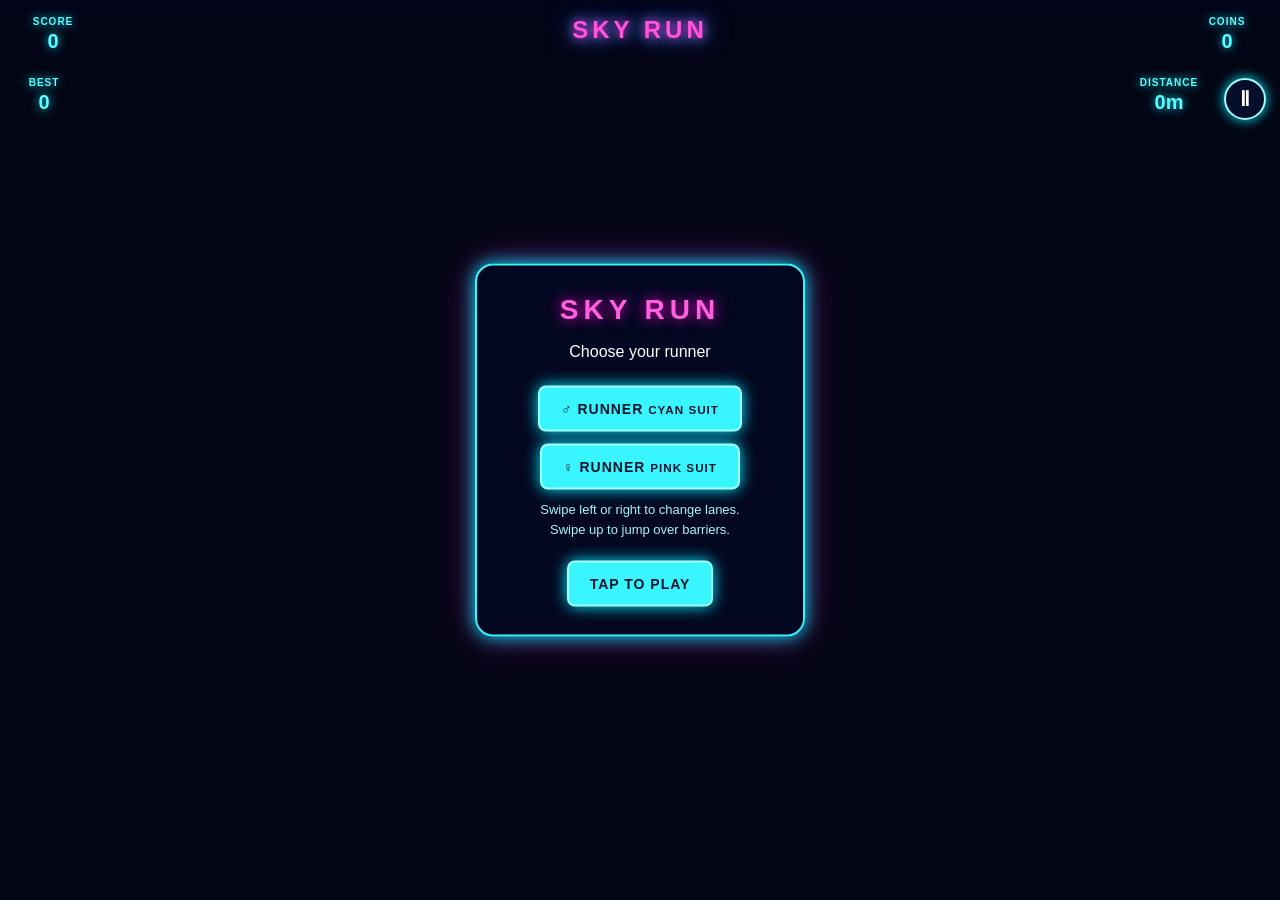
==== index.html @ 262f8e09 "Update index.html" ====
<!DOCTYPE html>
<html lang="en">
<head>
  <meta charset="UTF-8" />

  <meta
    name="viewport"
    content="width=device-width, initial-scale=1.0, maximum-scale=1.0, user-scalable=no"
  />

  <title>Sky Run - 3D Cyber Runner</title>

  <link rel="stylesheet" href="style.css" />

  <script src="https://cdn.babylonjs.com/babylon.js"></script>
</head>

<body>
  <div id="hud">
    <div class="stat">
      <span>SCORE</span>
      <strong id="score">0</strong>
    </div>

    <h1>SKY RUN</h1>

    <div class="stat">
      <span>COINS</span>
      <strong id="coins">0</strong>
    </div>

    <div class="stat distance-stat">
      <span>DISTANCE</span>
      <strong id="distance">0m</strong>
    </div>

    <div class="stat best-stat">
      <span>BEST</span>
      <strong id="best-score">0</strong>
    </div>
  </div>

  <button id="pause-button" class="pause-button" type="button">
    Ⅱ
  </button>

  <div id="powerups">
    <div id="shield-status" class="powerup-status hidden">
      🛡 SHIELD
    </div>

    <div id="magnet-status" class="powerup-status hidden">
      🧲 MAGNET
    </div>
  </div>

  <canvas id="gameCanvas"></canvas>

  <div id="start-screen" class="screen">
    <h2>SKY RUN</h2>

    <p>Choose your runner</p>

    <div class="character-buttons">
      <button
        id="male-button"
        class="character-button selected"
        type="button"
      >
        <span class="character-icon male-icon">♂</span>
        <strong>RUNNER</strong>
        <small>CYAN SUIT</small>
      </button>

      <button
        id="female-button"
        class="character-button"
        type="button"
      >
        <span class="character-icon female-icon">♀</span>
        <strong>RUNNER</strong>
        <small>PINK SUIT</small>
      </button>
    </div>

    <p class="instructions">
      Swipe left or right to change lanes.<br />
      Swipe up to jump over barriers.
    </p>

    <button id="start-button" type="button">
      TAP TO PLAY
    </button>
  </div>

  <div id="game-over-screen" class="screen hidden">
    <h2>GAME OVER</h2>

    <p>
      Final score:
      <span id="final-score">0</span>
    </p>

    <button id="restart-button" type="button">
      PLAY AGAIN
    </button>
  </div>

  <div id="pause-screen" class="screen hidden">
    <h2>PAUSED</h2>

    <p>Take a break. Your Sky Run is waiting.</p>

    <button id="resume-button" type="button">
      CONTINUE
    </button>
  </div>

  <script src="game.js"></script>
</body>
</html>
---- style.css ----
* {
  box-sizing: border-box;
  -webkit-tap-highlight-color: transparent;
}

html,
body {
  width: 100%;
  height: 100%;
  margin: 0;
  overflow: hidden;
  background: #030615;
  font-family: Arial, sans-serif;
  touch-action: none;
  user-select: none;
}

#gameCanvas {
  display: block;
  width: 100%;
  height: 100%;
  outline: none;
  touch-action: none;
}

#hud {
  position: fixed;
  top: 0;
  left: 0;
  z-index: 10;
  display: flex;
  width: 100%;
  align-items: flex-start;
  justify-content: space-between;
  padding: 16px;
  pointer-events: none;
  background: linear-gradient(
    rgba(2, 5, 24, 0.78),
    rgba(2, 5, 24, 0)
  );
}

#hud h1 {
  margin: 0;
  color: #ff57d9;
  font-size: 24px;
  letter-spacing: 4px;
  text-align: center;
  text-shadow:
    0 0 8px #ff00c8,
    0 0 16px #00eaff,
    0 0 28px #7d3cff;
}

.stat {
  min-width: 74px;
  color: #5cfcff;
  text-align: center;
  text-shadow: 0 0 10px #00eaff;
}

.stat span {
  display: block;
  font-size: 10px;
  font-weight: bold;
  letter-spacing: 1px;
}

.stat strong {
  display: block;
  margin-top: 3px;
  font-size: 20px;
}

.screen {
  position: fixed;
  top: 50%;
  left: 50%;
  z-index: 20;
  width: min(330px, 86vw);
  padding: 28px 22px;
  transform: translate(-50%, -50%);
  border: 2px solid #36f8ff;
  border-radius: 18px;
  color: white;
  background: rgba(5, 8, 35, 0.90);
  box-shadow:
    0 0 18px #00eaff,
    0 0 45px rgba(255, 0, 208, 0.35);
  text-align: center;
}

.screen h2 {
  margin: 0 0 14px;
  color: #ff61de;
  font-size: 28px;
  letter-spacing: 5px;
  text-shadow: 0 0 14px #ff00d4;
}

.screen p {
  margin: 10px 0;
  line-height: 1.5;
}

.instructions {
  color: #a6f6ff;
  font-size: 13px;
}

button {
  margin-top: 12px;
  padding: 13px 21px;
  border: 2px solid #a4ffff;
  border-radius: 8px;
  color: #07152c;
  background: #38f5ff;
  box-shadow: 0 0 15px #00eaff;
  font-size: 14px;
  font-weight: bold;
  letter-spacing: 1px;
  cursor: pointer;
}

.hidden {
  display: none;
}
.pause-button {
  position: fixed;
  top: 78px;
  right: 14px;
  z-index: 30;
  width: 42px;
  height: 42px;
  margin: 0;
  padding: 0;
  border: 2px solid #a4ffff;
  border-radius: 50%;
  color: white;
  background: rgba(7, 18, 48, 0.85);
  box-shadow: 0 0 12px #00eaff;
  font-size: 20px;
  line-height: 1;
}

#powerups {
  position: fixed;
  top: 130px;
  left: 12px;
  z-index: 25;
  pointer-events: none;
}

.powerup-status {
  width: fit-content;
  margin-bottom: 8px;
  padding: 7px 10px;
  border: 1px solid #7affff;
  border-radius: 7px;
  color: #dfffff;
  background: rgba(3, 20, 45, 0.84);
  box-shadow: 0 0 10px #00eaff;
  font-size: 12px;
  font-weight: bold;
  letter-spacing: 1px;
}

.best-stat {
  position: fixed;
  top: 77px;
  left: 14px;
  min-width: 60px;
}

.distance-stat {
  position: fixed;
  top: 77px;
  right: 70px;
  min-width: 82px;
}

#pause-screen {
  z-index: 50;
}
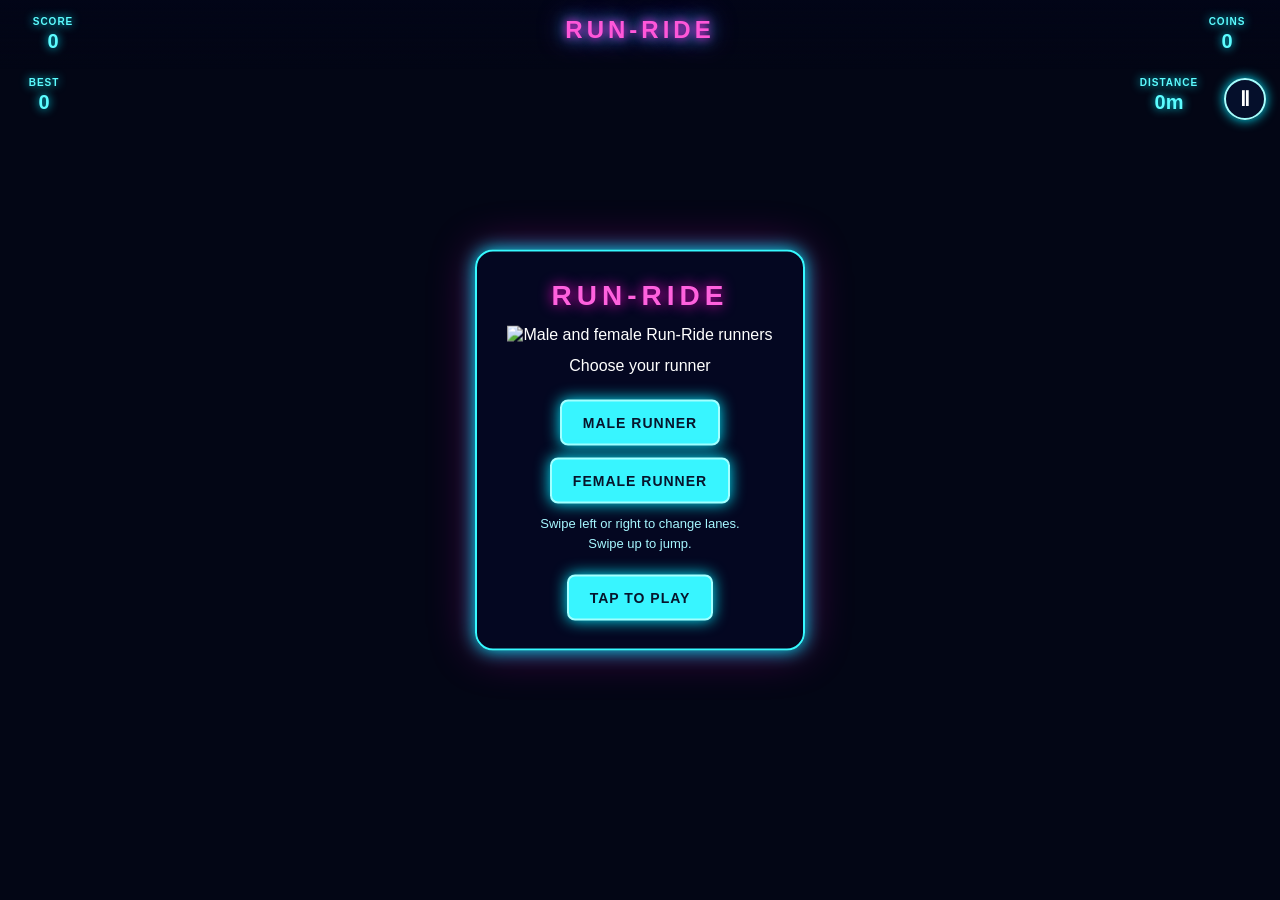
==== commit 54fba759: "Update index.html" ====
--- a/index.html
+++ b/index.html
@@ -8,7 +8,7 @@
     content="width=device-width, initial-scale=1.0, maximum-scale=1.0, user-scalable=no"
   />
 
-  <title>Sky Run - 3D Cyber Runner</title>
+  <title>Run-Ride</title>
 
   <link rel="stylesheet" href="style.css" />
 
@@ -22,7 +22,7 @@
       <strong id="score">0</strong>
     </div>
 
-    <h1>SKY RUN</h1>
+    <h1>RUN-RIDE</h1>
 
     <div class="stat">
       <span>COINS</span>
@@ -44,20 +44,16 @@
     Ⅱ
   </button>
 
-  <div id="powerups">
-    <div id="shield-status" class="powerup-status hidden">
-      🛡 SHIELD
-    </div>
-
-    <div id="magnet-status" class="powerup-status hidden">
-      🧲 MAGNET
-    </div>
-  </div>
-
   <canvas id="gameCanvas"></canvas>
 
   <div id="start-screen" class="screen">
-    <h2>SKY RUN</h2>
+    <h2>RUN-RIDE</h2>
+
+    <img
+      src="runners.png"
+      alt="Male and female Run-Ride runners"
+      class="runner-picture"
+    />
 
     <p>Choose your runner</p>
 
@@ -67,9 +63,7 @@
         class="character-button selected"
         type="button"
       >
-        <span class="character-icon male-icon">♂</span>
-        <strong>RUNNER</strong>
-        <small>CYAN SUIT</small>
+        MALE RUNNER
       </button>
 
       <button
@@ -77,15 +71,13 @@
         class="character-button"
         type="button"
       >
-        <span class="character-icon female-icon">♀</span>
-        <strong>RUNNER</strong>
-        <small>PINK SUIT</small>
+        FEMALE RUNNER
       </button>
     </div>
 
     <p class="instructions">
       Swipe left or right to change lanes.<br />
-      Swipe up to jump over barriers.
+      Swipe up to jump.
     </p>
 
     <button id="start-button" type="button">
@@ -109,7 +101,7 @@
   <div id="pause-screen" class="screen hidden">
     <h2>PAUSED</h2>
 
-    <p>Take a break. Your Sky Run is waiting.</p>
+    <p>Your Run-Ride is waiting.</p>
 
     <button id="resume-button" type="button">
       CONTINUE
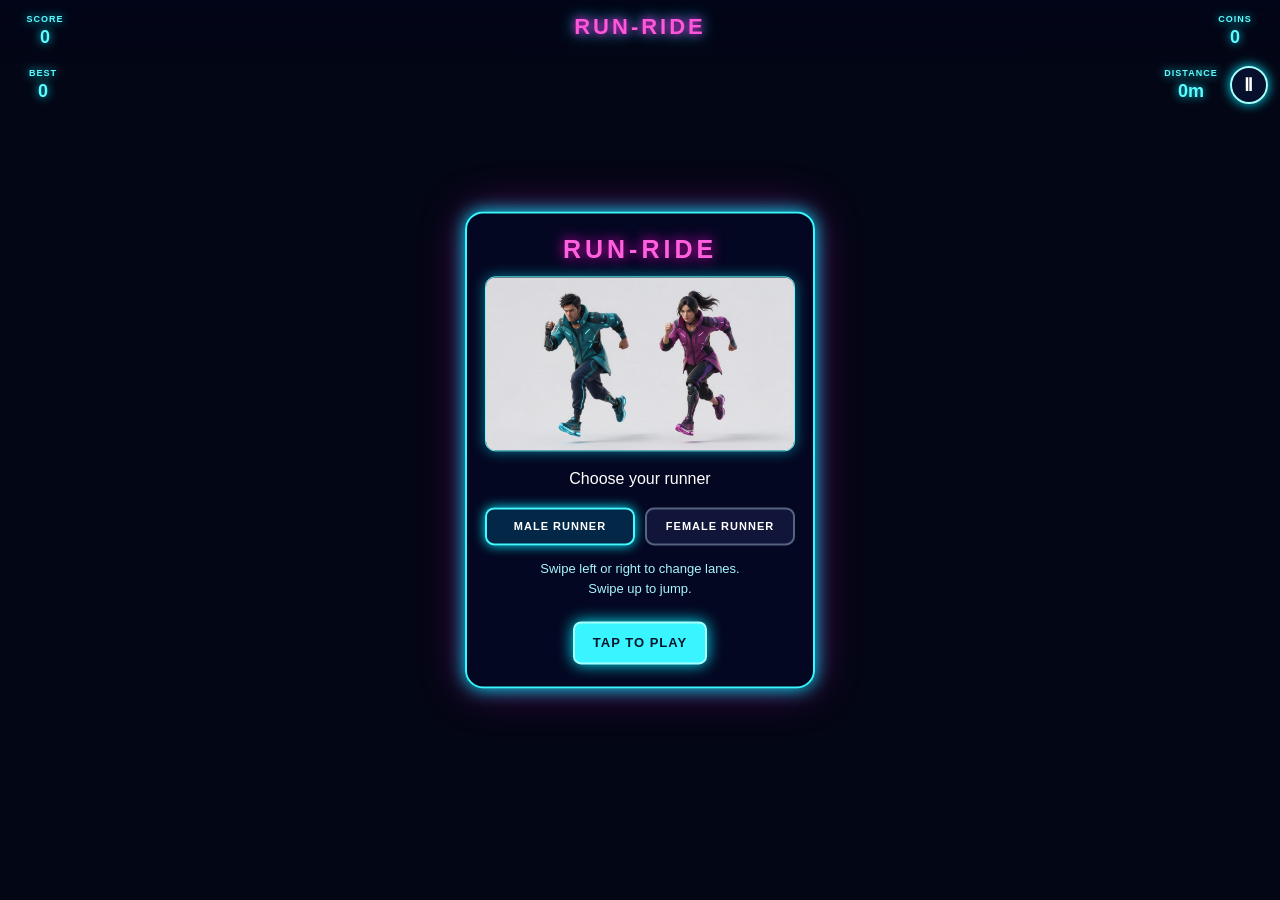
==== commit f90822d9: "Update index.html" ====
--- a/index.html
+++ b/index.html
@@ -50,7 +50,7 @@
     <h2>RUN-RIDE</h2>
 
     <img
-      src="runners.png"
+      src="image.jpg (2).png"
       alt="Male and female Run-Ride runners"
       class="runner-picture"
     />
--- a/style.css
+++ b/style.css
@@ -10,6 +10,7 @@
   margin: 0;
   overflow: hidden;
   background: #030615;
+  color: white;
   font-family: Arial, sans-serif;
   touch-action: none;
   user-select: none;
@@ -32,10 +33,10 @@
   width: 100%;
   align-items: flex-start;
   justify-content: space-between;
-  padding: 16px;
+  padding: 14px;
   pointer-events: none;
   background: linear-gradient(
-    rgba(2, 5, 24, 0.78),
+    rgba(2, 5, 24, 0.82),
     rgba(2, 5, 24, 0)
   );
 }
@@ -43,17 +44,15 @@
 #hud h1 {
   margin: 0;
   color: #ff57d9;
-  font-size: 24px;
-  letter-spacing: 4px;
-  text-align: center;
+  font-size: 22px;
+  letter-spacing: 3px;
   text-shadow:
     0 0 8px #ff00c8,
-    0 0 16px #00eaff,
-    0 0 28px #7d3cff;
+    0 0 16px #00eaff;
 }
 
 .stat {
-  min-width: 74px;
+  min-width: 62px;
   color: #5cfcff;
   text-align: center;
   text-shadow: 0 0 10px #00eaff;
@@ -61,7 +60,7 @@
 
 .stat span {
   display: block;
-  font-size: 10px;
+  font-size: 9px;
   font-weight: bold;
   letter-spacing: 1px;
 }
@@ -69,21 +68,51 @@
 .stat strong {
   display: block;
   margin-top: 3px;
-  font-size: 20px;
+  font-size: 18px;
+}
+
+.distance-stat {
+  position: fixed;
+  top: 68px;
+  right: 58px;
+}
+
+.best-stat {
+  position: fixed;
+  top: 68px;
+  left: 12px;
+}
+
+.pause-button {
+  position: fixed;
+  top: 66px;
+  right: 12px;
+  z-index: 30;
+  width: 38px;
+  height: 38px;
+  margin: 0;
+  padding: 0;
+  border: 2px solid #a4ffff;
+  border-radius: 50%;
+  color: white;
+  background: rgba(7, 18, 48, 0.86);
+  box-shadow: 0 0 12px #00eaff;
+  font-size: 18px;
 }
 
 .screen {
   position: fixed;
   top: 50%;
   left: 50%;
-  z-index: 20;
-  width: min(330px, 86vw);
-  padding: 28px 22px;
+  z-index: 40;
+  width: min(350px, 88vw);
+  max-height: 88vh;
+  overflow-y: auto;
+  padding: 22px 18px;
   transform: translate(-50%, -50%);
   border: 2px solid #36f8ff;
   border-radius: 18px;
-  color: white;
-  background: rgba(5, 8, 35, 0.90);
+  background: rgba(5, 8, 35, 0.94);
   box-shadow:
     0 0 18px #00eaff,
     0 0 45px rgba(255, 0, 208, 0.35);
@@ -91,16 +120,58 @@
 }
 
 .screen h2 {
-  margin: 0 0 14px;
+  margin: 0 0 12px;
   color: #ff61de;
-  font-size: 28px;
-  letter-spacing: 5px;
+  font-size: 25px;
+  letter-spacing: 4px;
   text-shadow: 0 0 14px #ff00d4;
 }
 
 .screen p {
-  margin: 10px 0;
   line-height: 1.5;
+}
+
+.runner-picture {
+  display: block;
+  width: 100%;
+  max-height: 190px;
+  margin: 8px auto 12px;
+  border: 1px solid #6dfaff;
+  border-radius: 10px;
+  object-fit: cover;
+  object-position: center;
+  box-shadow: 0 0 14px rgba(0, 234, 255, 0.5);
+}
+
+.character-buttons {
+  display: flex;
+  gap: 10px;
+  justify-content: center;
+  margin: 14px 0;
+}
+
+.character-button {
+  width: 50%;
+  margin: 0;
+  padding: 11px 6px;
+  border: 2px solid #566380;
+  border-radius: 9px;
+  color: white;
+  background: rgba(19, 23, 62, 0.9);
+  box-shadow: none;
+  font-size: 11px;
+}
+
+.character-button.selected {
+  border-color: #43faff;
+  background: rgba(0, 202, 255, 0.17);
+  box-shadow: 0 0 12px #00eaff;
+}
+
+#female-button.selected {
+  border-color: #ff65df;
+  background: rgba(255, 0, 212, 0.15);
+  box-shadow: 0 0 12px #ff00d4;
 }
 
 .instructions {
@@ -109,76 +180,18 @@
 }
 
 button {
-  margin-top: 12px;
-  padding: 13px 21px;
+  margin-top: 10px;
+  padding: 12px 18px;
   border: 2px solid #a4ffff;
   border-radius: 8px;
   color: #07152c;
   background: #38f5ff;
   box-shadow: 0 0 15px #00eaff;
-  font-size: 14px;
+  font-size: 13px;
   font-weight: bold;
   letter-spacing: 1px;
-  cursor: pointer;
 }
 
 .hidden {
   display: none;
 }
-.pause-button {
-  position: fixed;
-  top: 78px;
-  right: 14px;
-  z-index: 30;
-  width: 42px;
-  height: 42px;
-  margin: 0;
-  padding: 0;
-  border: 2px solid #a4ffff;
-  border-radius: 50%;
-  color: white;
-  background: rgba(7, 18, 48, 0.85);
-  box-shadow: 0 0 12px #00eaff;
-  font-size: 20px;
-  line-height: 1;
-}
-
-#powerups {
-  position: fixed;
-  top: 130px;
-  left: 12px;
-  z-index: 25;
-  pointer-events: none;
-}
-
-.powerup-status {
-  width: fit-content;
-  margin-bottom: 8px;
-  padding: 7px 10px;
-  border: 1px solid #7affff;
-  border-radius: 7px;
-  color: #dfffff;
-  background: rgba(3, 20, 45, 0.84);
-  box-shadow: 0 0 10px #00eaff;
-  font-size: 12px;
-  font-weight: bold;
-  letter-spacing: 1px;
-}
-
-.best-stat {
-  position: fixed;
-  top: 77px;
-  left: 14px;
-  min-width: 60px;
-}
-
-.distance-stat {
-  position: fixed;
-  top: 77px;
-  right: 70px;
-  min-width: 82px;
-}
-
-#pause-screen {
-  z-index: 50;
-}
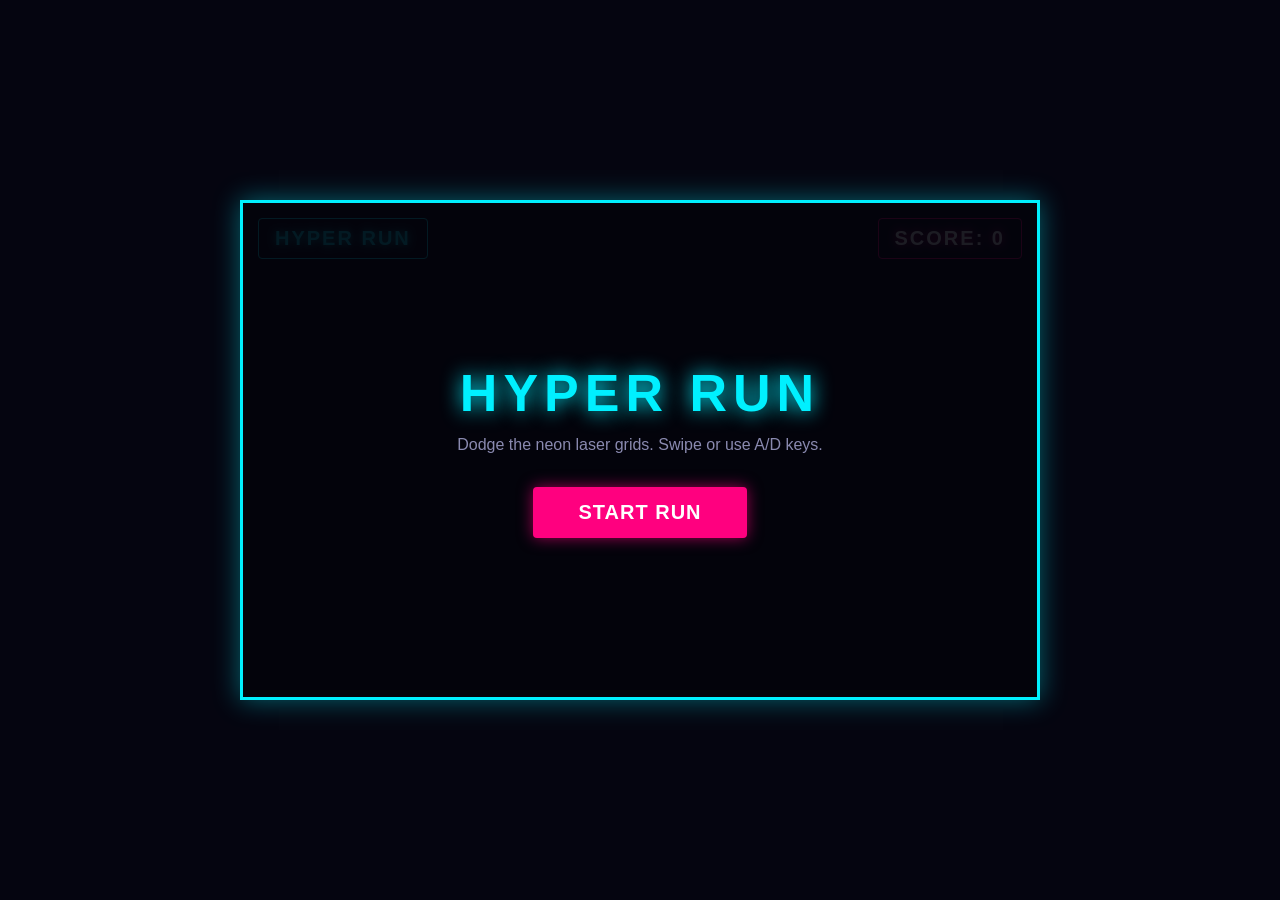
==== commit a21cdff2: "Update index.html" ====
--- a/index.html
+++ b/index.html
@@ -1,113 +1,334 @@
 <!DOCTYPE html>
 <html lang="en">
 <head>
-  <meta charset="UTF-8" />
-
-  <meta
-    name="viewport"
-    content="width=device-width, initial-scale=1.0, maximum-scale=1.0, user-scalable=no"
-  />
-
-  <title>Run-Ride</title>
-
-  <link rel="stylesheet" href="style.css" />
-
-  <script src="https://cdn.babylonjs.com/babylon.js"></script>
+    <meta charset="UTF-8">
+    <meta name="viewport" content="width=device-width, initial-scale=1.0, maximum-scale=1.0, user-scalable=no">
+    <title>Hyper Run</title>
+    <style>
+        * {
+            margin: 0;
+            padding: 0;
+            box-sizing: border-box;
+            font-family: 'Segoe UI', Roboto, Helvetica, Arial, sans-serif;
+            user-select: none;
+            -webkit-user-select: none;
+        }
+
+        body {
+            background: #050510;
+            overflow: hidden;
+            display: flex;
+            justify-content: center;
+            align-items: center;
+            height: 100vh;
+            width: 100vw;
+        }
+
+        #gameContainer {
+            position: relative;
+            width: 100%;
+            max-width: 800px;
+            height: 100%;
+            max-height: 500px;
+            background: #03030a;
+            border: 3px solid #00f0ff;
+            box-shadow: 0 0 25px rgba(0, 240, 255, 0.4);
+            overflow: hidden;
+        }
+
+        canvas {
+            width: 100%;
+            height: 100%;
+            display: block;
+        }
+
+        #ui {
+            position: absolute;
+            top: 15px;
+            left: 15px;
+            right: 15px;
+            display: flex;
+            justify-content: space-between;
+            pointer-events: none;
+            z-index: 5;
+        }
+
+        .hud {
+            background: rgba(5, 5, 15, 0.75);
+            padding: 8px 16px;
+            border-radius: 4px;
+            border: 1px solid #ff007f;
+            font-size: 20px;
+            font-weight: 900;
+            letter-spacing: 2px;
+            color: #fff;
+            text-shadow: 0 0 8px #ff007f;
+        }
+
+        #title {
+            color: #00f0ff;
+            text-shadow: 0 0 8px #00f0ff;
+            border-color: #00f0ff;
+        }
+
+        #overlay {
+            position: absolute;
+            inset: 0;
+            background: rgba(4, 4, 12, 0.9);
+            display: flex;
+            flex-direction: column;
+            justify-content: center;
+            align-items: center;
+            z-index: 10;
+            padding: 20px;
+            text-align: center;
+        }
+
+        h1 {
+            font-size: 52px;
+            color: #00f0ff;
+            text-shadow: 0 0 20px #00f0ff;
+            margin-bottom: 10px;
+            letter-spacing: 6px;
+            font-weight: 900;
+        }
+
+        p {
+            font-size: 16px;
+            color: #8a8ab0;
+            margin-bottom: 30px;
+            max-width: 400px;
+            line-height: 1.5;
+        }
+
+        button {
+            background: #ff007f;
+            color: #fff;
+            border: none;
+            padding: 14px 45px;
+            font-size: 20px;
+            font-weight: bold;
+            border-radius: 4px;
+            cursor: pointer;
+            box-shadow: 0 0 15px rgba(255, 0, 127, 0.6);
+            letter-spacing: 1px;
+            transition: transform 0.1s ease, background 0.2s;
+        }
+
+        button:hover {
+            background: #ff3399;
+            transform: scale(1.05);
+        }
+
+        button:active {
+            transform: scale(0.95);
+        }
+
+        @media (max-width: 800px) , (max-height: 500px) {
+            #gameContainer {
+                border: none;
+                box-shadow: none;
+                max-width: 100%;
+                max-height: 100%;
+                height: 100vh;
+                width: 100vw;
+            }
+        }
+    </style>
 </head>
-
 <body>
-  <div id="hud">
-    <div class="stat">
-      <span>SCORE</span>
-      <strong id="score">0</strong>
+
+<div id="gameContainer">
+    <div id="ui">
+        <div id="title" class="hud">HYPER RUN</div>
+        <div id="scoreDisplay" class="hud">SCORE: 0</div>
     </div>
 
-    <h1>RUN-RIDE</h1>
-
-    <div class="stat">
-      <span>COINS</span>
-      <strong id="coins">0</strong>
+    <div id="overlay">
+        <h1 id="screenTitle">HYPER RUN</h1>
+        <p id="screenSub">Dodge the neon laser grids. Swipe or use A/D keys.</p>
+        <button id="actionBtn" onclick="startGame()">START RUN</button>
     </div>
 
-    <div class="stat distance-stat">
-      <span>DISTANCE</span>
-      <strong id="distance">0m</strong>
-    </div>
-
-    <div class="stat best-stat">
-      <span>BEST</span>
-      <strong id="best-score">0</strong>
-    </div>
-  </div>
-
-  <button id="pause-button" class="pause-button" type="button">
-    Ⅱ
-  </button>
-
-  <canvas id="gameCanvas"></canvas>
-
-  <div id="start-screen" class="screen">
-    <h2>RUN-RIDE</h2>
-
-    <img
-      src="image.jpg (2).png"
-      alt="Male and female Run-Ride runners"
-      class="runner-picture"
-    />
-
-    <p>Choose your runner</p>
-
-    <div class="character-buttons">
-      <button
-        id="male-button"
-        class="character-button selected"
-        type="button"
-      >
-        MALE RUNNER
-      </button>
-
-      <button
-        id="female-button"
-        class="character-button"
-        type="button"
-      >
-        FEMALE RUNNER
-      </button>
-    </div>
-
-    <p class="instructions">
-      Swipe left or right to change lanes.<br />
-      Swipe up to jump.
-    </p>
-
-    <button id="start-button" type="button">
-      TAP TO PLAY
-    </button>
-  </div>
-
-  <div id="game-over-screen" class="screen hidden">
-    <h2>GAME OVER</h2>
-
-    <p>
-      Final score:
-      <span id="final-score">0</span>
-    </p>
-
-    <button id="restart-button" type="button">
-      PLAY AGAIN
-    </button>
-  </div>
-
-  <div id="pause-screen" class="screen hidden">
-    <h2>PAUSED</h2>
-
-    <p>Your Run-Ride is waiting.</p>
-
-    <button id="resume-button" type="button">
-      CONTINUE
-    </button>
-  </div>
-
-  <script src="game.js"></script>
+    <canvas id="gameCanvas"></canvas>
+</div>
+
+<script>
+    const canvas = document.getElementById('gameCanvas');
+    const ctx = canvas.getContext('2d');
+
+    canvas.width = 800;
+    canvas.height = 500;
+
+    let gameActive = false;
+    let score = 0;
+    let baseSpeed = 6;
+    let currentSpeed = 6;
+    let playerLane = 1; 
+    let playerX = 400;
+    let targetX = 400;
+    let obstacles = [];
+    let gameTime = 0;
+
+    // Hard-coded lane position anchors
+    const lanePositions = [160, 400, 640];
+
+    window.addEventListener('keydown', function(e) {
+        if (!gameActive) return;
+        if (e.key === 'ArrowLeft' || e.key.toLowerCase() === 'a') {
+            if (playerLane > 0) playerLane--;
+        }
+        if (e.key === 'ArrowRight' || e.key.toLowerCase() === 'd') {
+            if (playerLane < 2) playerLane++;
+        }
+    });
+
+    let touchStartX = 0;
+    window.addEventListener('touchstart', function(e) {
+        touchStartX = e.changedTouches[0].screenX;
+    }, { passive: true });
+
+    window.addEventListener('touchend', function(e) {
+        if (!gameActive) return;
+        let touchEndX = e.changedTouches[0].screenX;
+        let diffX = touchEndX - touchStartX;
+
+        if (diffX > 40) { 
+            if (playerLane < 2) playerLane++;
+        } else if (diffX < -40) { 
+            if (playerLane > 0) playerLane--;
+        }
+    }, { passive: true });
+
+    function startGame() {
+        document.getElementById('overlay').style.display = 'none';
+        score = 0;
+        currentSpeed = baseSpeed;
+        playerLane = 1;
+        playerX = 400;
+        obstacles = [];
+        gameTime = 0;
+        gameActive = true;
+        animate();
+    }
+
+    function gameOver() {
+        gameActive = false;
+        document.getElementById('screenTitle').innerText = "CRASH DETECTED";
+        document.getElementById('screenSub').innerText = "System compromised. Final Score: " + Math.floor(score);
+        document.getElementById('actionBtn').innerText = "REBOOT RUN";
+        document.getElementById('overlay').style.display = 'flex';
+    }
+
+    function spawnObstacle() {
+        if (Math.random() < 0.02 + (gameTime * 0.000005)) {
+            let lane = Math.floor(Math.random() * 3);
+            if (obstacles.length > 0 && obstacles[obstacles.length - 1].z > 440 && obstacles[obstacles.length - 1].lane === lane) return;
+            
+            obstacles.push({
+                lane: lane,
+                z: 500, 
+                width: 140,
+                height: 50
+            });
+        }
+    }
+
+    function animate() {
+        if (!gameActive) return;
+        
+        gameTime++;
+        score += 0.1;
+        currentSpeed = baseSpeed + (gameTime * 0.001); 
+        document.getElementById('scoreDisplay').innerText = "SCORE: " + Math.floor(score);
+
+        ctx.fillStyle = '#050512';
+        ctx.fillRect(0, 0, canvas.width, canvas.height);
+
+        let horizonX = 400, horizonY = 180;
+        let groundY = 500;
+
+        // Lane layout boundaries
+        let laneEdges = [40, 280, 520, 760]; 
+        
+        ctx.strokeStyle = '#00f0ff';
+        ctx.lineWidth = 3;
+        for (let i = 0; i < laneEdges.length; i++) {
+            ctx.beginPath();
+            ctx.moveTo(horizonX + (laneEdges[i] - horizonX) * 0.05, horizonY);
+            ctx.lineTo(laneEdges[i], groundY);
+            ctx.stroke();
+        }
+
+        ctx.strokeStyle = 'rgba(0, 240, 255, 0.2)';
+        ctx.lineWidth = 1;
+        let lineOffset = (gameTime * currentSpeed) % 40;
+        for (let y = horizonY; y < groundY; y += 30) {
+            let progressiveY = y + lineOffset * ((y - horizonY) / 320);
+            if (progressiveY < groundY) {
+                ctx.beginPath();
+                ctx.moveTo(0, progressiveY);
+                ctx.lineTo(canvas.width, progressiveY);
+                ctx.stroke();
+            }
+        }
+
+        spawnObstacle();
+        for (let i = obstacles.length - 1; i >= 0; i--) {
+            let obs = obstacles[i];
+            obs.z -= currentSpeed; 
+
+            let scale = (500 - obs.z) / 320; 
+            if (scale < 0) scale = 0;
+
+            let startLaneX = horizonX + (lanePositions[obs.lane] - horizonX) * 0.05;
+            let renderX = startLaneX + (lanePositions[obs.lane] - startLaneX) * scale;
+            let renderY = horizonY + (groundY - horizonY) * scale;
+            
+            let w3D = obs.width * scale;
+            let h3D = obs.height * scale;
+
+            ctx.fillStyle = '#ff007f';
+            ctx.shadowBlur = 15;
+            ctx.shadowColor = '#ff007f';
+            ctx.fillRect(renderX - w3D / 2, renderY - h3D, w3D, h3D);
+            ctx.shadowBlur = 0; 
+
+            if (obs.z <= 60 && obs.z >= 15) {
+                if (playerLane === obs.lane) {
+                    gameOver();
+                    return;
+                }
+            }
+
+            if (obs.z < 0) obstacles.splice(i, 1);
+        }
+
+        targetX = lanePositions[playerLane];
+        playerX += (targetX - playerX) * 0.25;
+
+        let playerY = 440;
+        
+        ctx.fillStyle = 'rgba(0, 0, 0, 0.5)';
+        ctx.beginPath();
+        ctx.ellipse(playerX, playerY + 25, 30, 8, 0, 0, Math.PI * 2);
+        ctx.fill();
+
+        ctx.fillStyle = '#00f0ff';
+        ctx.shadowBlur = 20;
+        ctx.shadowColor = '#00f0ff';
+        ctx.fillRect(playerX - 22, playerY + 12, 44, 8);
+
+        ctx.fillStyle = '#ffffff';
+        ctx.fillRect(playerX - 8, playerY - 35, 16, 45); 
+        ctx.fillStyle = '#ff007f';
+        ctx.fillRect(playerX - 10, playerY - 48, 20, 13); 
+        
+        ctx.shadowBlur = 0; 
+
+        requestAnimationFrame(animate);
+    }
+</script>
+
 </body>
 </html>
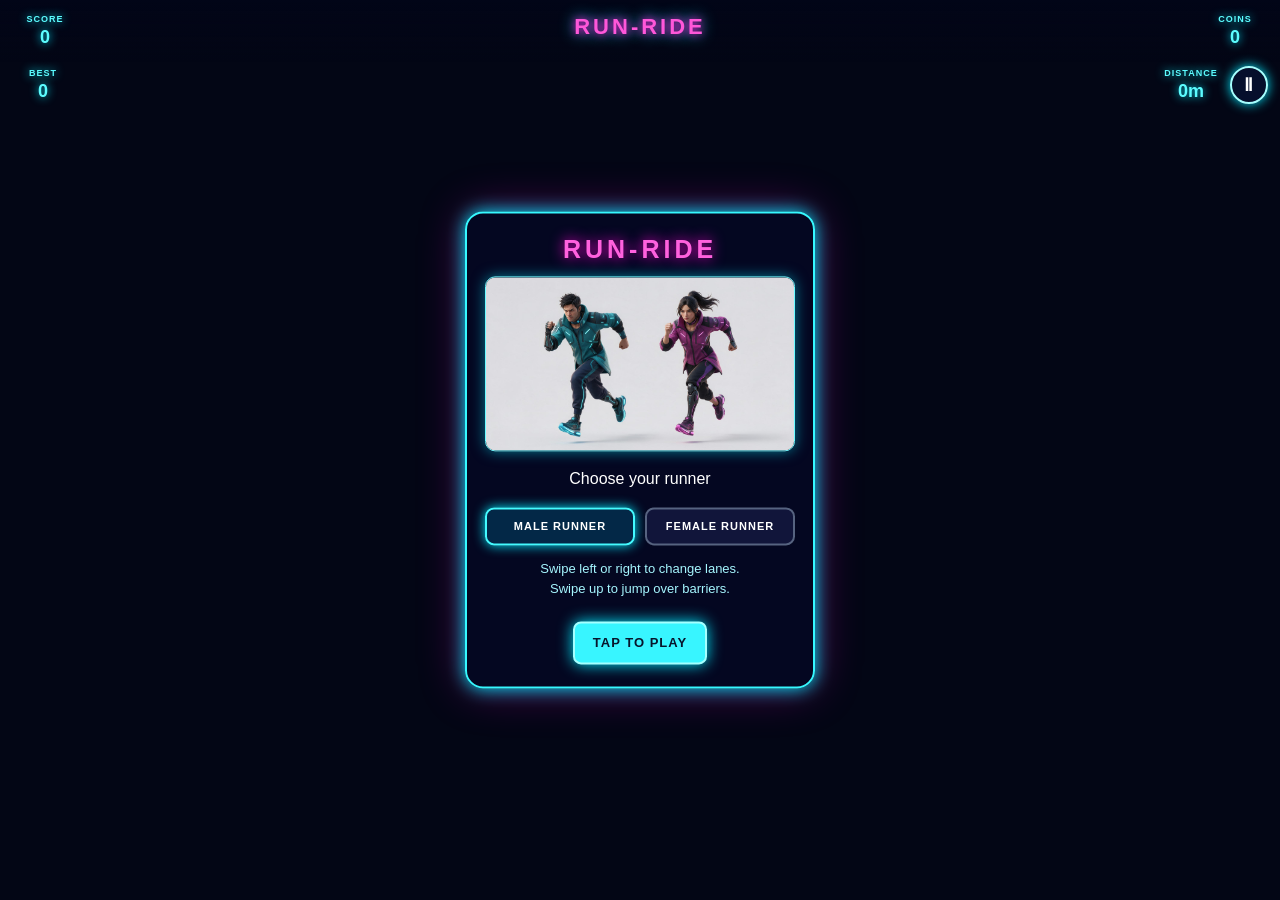
==== commit 08e237e5: "Update index.html" ====
--- a/index.html
+++ b/index.html
@@ -1,334 +1,118 @@
 <!DOCTYPE html>
 <html lang="en">
 <head>
-    <meta charset="UTF-8">
-    <meta name="viewport" content="width=device-width, initial-scale=1.0, maximum-scale=1.0, user-scalable=no">
-    <title>Hyper Run</title>
-    <style>
-        * {
-            margin: 0;
-            padding: 0;
-            box-sizing: border-box;
-            font-family: 'Segoe UI', Roboto, Helvetica, Arial, sans-serif;
-            user-select: none;
-            -webkit-user-select: none;
-        }
+  <meta charset="UTF-8" />
 
-        body {
-            background: #050510;
-            overflow: hidden;
-            display: flex;
-            justify-content: center;
-            align-items: center;
-            height: 100vh;
-            width: 100vw;
-        }
+  <meta
+    name="viewport"
+    content="width=device-width, initial-scale=1.0, maximum-scale=1.0, user-scalable=no"
+  />
 
-        #gameContainer {
-            position: relative;
-            width: 100%;
-            max-width: 800px;
-            height: 100%;
-            max-height: 500px;
-            background: #03030a;
-            border: 3px solid #00f0ff;
-            box-shadow: 0 0 25px rgba(0, 240, 255, 0.4);
-            overflow: hidden;
-        }
+  <title>Run-Ride</title>
 
-        canvas {
-            width: 100%;
-            height: 100%;
-            display: block;
-        }
+  <link rel="stylesheet" href="style.css" />
 
-        #ui {
-            position: absolute;
-            top: 15px;
-            left: 15px;
-            right: 15px;
-            display: flex;
-            justify-content: space-between;
-            pointer-events: none;
-            z-index: 5;
-        }
+  <script src="https://cdn.babylonjs.com/babylon.js"></script>
+</head>
 
-        .hud {
-            background: rgba(5, 5, 15, 0.75);
-            padding: 8px 16px;
-            border-radius: 4px;
-            border: 1px solid #ff007f;
-            font-size: 20px;
-            font-weight: 900;
-            letter-spacing: 2px;
-            color: #fff;
-            text-shadow: 0 0 8px #ff007f;
-        }
-
-        #title {
-            color: #00f0ff;
-            text-shadow: 0 0 8px #00f0ff;
-            border-color: #00f0ff;
-        }
-
-        #overlay {
-            position: absolute;
-            inset: 0;
-            background: rgba(4, 4, 12, 0.9);
-            display: flex;
-            flex-direction: column;
-            justify-content: center;
-            align-items: center;
-            z-index: 10;
-            padding: 20px;
-            text-align: center;
-        }
-
-        h1 {
-            font-size: 52px;
-            color: #00f0ff;
-            text-shadow: 0 0 20px #00f0ff;
-            margin-bottom: 10px;
-            letter-spacing: 6px;
-            font-weight: 900;
-        }
-
-        p {
-            font-size: 16px;
-            color: #8a8ab0;
-            margin-bottom: 30px;
-            max-width: 400px;
-            line-height: 1.5;
-        }
-
-        button {
-            background: #ff007f;
-            color: #fff;
-            border: none;
-            padding: 14px 45px;
-            font-size: 20px;
-            font-weight: bold;
-            border-radius: 4px;
-            cursor: pointer;
-            box-shadow: 0 0 15px rgba(255, 0, 127, 0.6);
-            letter-spacing: 1px;
-            transition: transform 0.1s ease, background 0.2s;
-        }
-
-        button:hover {
-            background: #ff3399;
-            transform: scale(1.05);
-        }
-
-        button:active {
-            transform: scale(0.95);
-        }
-
-        @media (max-width: 800px) , (max-height: 500px) {
-            #gameContainer {
-                border: none;
-                box-shadow: none;
-                max-width: 100%;
-                max-height: 100%;
-                height: 100vh;
-                width: 100vw;
-            }
-        }
-    </style>
-</head>
 <body>
-
-<div id="gameContainer">
-    <div id="ui">
-        <div id="title" class="hud">HYPER RUN</div>
-        <div id="scoreDisplay" class="hud">SCORE: 0</div>
+  <div id="hud">
+    <div class="stat">
+      <span>SCORE</span>
+      <strong id="score">0</strong>
     </div>
 
-    <div id="overlay">
-        <h1 id="screenTitle">HYPER RUN</h1>
-        <p id="screenSub">Dodge the neon laser grids. Swipe or use A/D keys.</p>
-        <button id="actionBtn" onclick="startGame()">START RUN</button>
+    <h1>RUN-RIDE</h1>
+
+    <div class="stat">
+      <span>COINS</span>
+      <strong id="coins">0</strong>
     </div>
 
-    <canvas id="gameCanvas"></canvas>
-</div>
+    <div class="stat distance-stat">
+      <span>DISTANCE</span>
+      <strong id="distance">0m</strong>
+    </div>
 
-<script>
-    const canvas = document.getElementById('gameCanvas');
-    const ctx = canvas.getContext('2d');
+    <div class="stat best-stat">
+      <span>BEST</span>
+      <strong id="best-score">0</strong>
+    </div>
+  </div>
 
-    canvas.width = 800;
-    canvas.height = 500;
+  <button
+    id="pause-button"
+    class="pause-button"
+    type="button"
+    aria-label="Pause game"
+  >
+    Ⅱ
+  </button>
 
-    let gameActive = false;
-    let score = 0;
-    let baseSpeed = 6;
-    let currentSpeed = 6;
-    let playerLane = 1; 
-    let playerX = 400;
-    let targetX = 400;
-    let obstacles = [];
-    let gameTime = 0;
+  <canvas id="gameCanvas"></canvas>
 
-    // Hard-coded lane position anchors
-    const lanePositions = [160, 400, 640];
+  <div id="start-screen" class="screen">
+    <h2>RUN-RIDE</h2>
 
-    window.addEventListener('keydown', function(e) {
-        if (!gameActive) return;
-        if (e.key === 'ArrowLeft' || e.key.toLowerCase() === 'a') {
-            if (playerLane > 0) playerLane--;
-        }
-        if (e.key === 'ArrowRight' || e.key.toLowerCase() === 'd') {
-            if (playerLane < 2) playerLane++;
-        }
-    });
+    <img
+      src="image.jpg (2).png"
+      alt="Run-Ride male and female runners"
+      class="runner-picture"
+    />
 
-    let touchStartX = 0;
-    window.addEventListener('touchstart', function(e) {
-        touchStartX = e.changedTouches[0].screenX;
-    }, { passive: true });
+    <p>Choose your runner</p>
 
-    window.addEventListener('touchend', function(e) {
-        if (!gameActive) return;
-        let touchEndX = e.changedTouches[0].screenX;
-        let diffX = touchEndX - touchStartX;
+    <div class="character-buttons">
+      <button
+        id="male-button"
+        class="character-button selected"
+        type="button"
+      >
+        MALE RUNNER
+      </button>
 
-        if (diffX > 40) { 
-            if (playerLane < 2) playerLane++;
-        } else if (diffX < -40) { 
-            if (playerLane > 0) playerLane--;
-        }
-    }, { passive: true });
+      <button
+        id="female-button"
+        class="character-button"
+        type="button"
+      >
+        FEMALE RUNNER
+      </button>
+    </div>
 
-    function startGame() {
-        document.getElementById('overlay').style.display = 'none';
-        score = 0;
-        currentSpeed = baseSpeed;
-        playerLane = 1;
-        playerX = 400;
-        obstacles = [];
-        gameTime = 0;
-        gameActive = true;
-        animate();
-    }
+    <p class="instructions">
+      Swipe left or right to change lanes.<br />
+      Swipe up to jump over barriers.
+    </p>
 
-    function gameOver() {
-        gameActive = false;
-        document.getElementById('screenTitle').innerText = "CRASH DETECTED";
-        document.getElementById('screenSub').innerText = "System compromised. Final Score: " + Math.floor(score);
-        document.getElementById('actionBtn').innerText = "REBOOT RUN";
-        document.getElementById('overlay').style.display = 'flex';
-    }
+    <button id="start-button" type="button">
+      TAP TO PLAY
+    </button>
+  </div>
 
-    function spawnObstacle() {
-        if (Math.random() < 0.02 + (gameTime * 0.000005)) {
-            let lane = Math.floor(Math.random() * 3);
-            if (obstacles.length > 0 && obstacles[obstacles.length - 1].z > 440 && obstacles[obstacles.length - 1].lane === lane) return;
-            
-            obstacles.push({
-                lane: lane,
-                z: 500, 
-                width: 140,
-                height: 50
-            });
-        }
-    }
+  <div id="game-over-screen" class="screen hidden">
+    <h2>GAME OVER</h2>
 
-    function animate() {
-        if (!gameActive) return;
-        
-        gameTime++;
-        score += 0.1;
-        currentSpeed = baseSpeed + (gameTime * 0.001); 
-        document.getElementById('scoreDisplay').innerText = "SCORE: " + Math.floor(score);
+    <p>
+      Final score:
+      <span id="final-score">0</span>
+    </p>
 
-        ctx.fillStyle = '#050512';
-        ctx.fillRect(0, 0, canvas.width, canvas.height);
+    <button id="restart-button" type="button">
+      PLAY AGAIN
+    </button>
+  </div>
 
-        let horizonX = 400, horizonY = 180;
-        let groundY = 500;
+  <div id="pause-screen" class="screen hidden">
+    <h2>PAUSED</h2>
 
-        // Lane layout boundaries
-        let laneEdges = [40, 280, 520, 760]; 
-        
-        ctx.strokeStyle = '#00f0ff';
-        ctx.lineWidth = 3;
-        for (let i = 0; i < laneEdges.length; i++) {
-            ctx.beginPath();
-            ctx.moveTo(horizonX + (laneEdges[i] - horizonX) * 0.05, horizonY);
-            ctx.lineTo(laneEdges[i], groundY);
-            ctx.stroke();
-        }
+    <p>Your Run-Ride game is waiting.</p>
 
-        ctx.strokeStyle = 'rgba(0, 240, 255, 0.2)';
-        ctx.lineWidth = 1;
-        let lineOffset = (gameTime * currentSpeed) % 40;
-        for (let y = horizonY; y < groundY; y += 30) {
-            let progressiveY = y + lineOffset * ((y - horizonY) / 320);
-            if (progressiveY < groundY) {
-                ctx.beginPath();
-                ctx.moveTo(0, progressiveY);
-                ctx.lineTo(canvas.width, progressiveY);
-                ctx.stroke();
-            }
-        }
+    <button id="resume-button" type="button">
+      CONTINUE
+    </button>
+  </div>
 
-        spawnObstacle();
-        for (let i = obstacles.length - 1; i >= 0; i--) {
-            let obs = obstacles[i];
-            obs.z -= currentSpeed; 
-
-            let scale = (500 - obs.z) / 320; 
-            if (scale < 0) scale = 0;
-
-            let startLaneX = horizonX + (lanePositions[obs.lane] - horizonX) * 0.05;
-            let renderX = startLaneX + (lanePositions[obs.lane] - startLaneX) * scale;
-            let renderY = horizonY + (groundY - horizonY) * scale;
-            
-            let w3D = obs.width * scale;
-            let h3D = obs.height * scale;
-
-            ctx.fillStyle = '#ff007f';
-            ctx.shadowBlur = 15;
-            ctx.shadowColor = '#ff007f';
-            ctx.fillRect(renderX - w3D / 2, renderY - h3D, w3D, h3D);
-            ctx.shadowBlur = 0; 
-
-            if (obs.z <= 60 && obs.z >= 15) {
-                if (playerLane === obs.lane) {
-                    gameOver();
-                    return;
-                }
-            }
-
-            if (obs.z < 0) obstacles.splice(i, 1);
-        }
-
-        targetX = lanePositions[playerLane];
-        playerX += (targetX - playerX) * 0.25;
-
-        let playerY = 440;
-        
-        ctx.fillStyle = 'rgba(0, 0, 0, 0.5)';
-        ctx.beginPath();
-        ctx.ellipse(playerX, playerY + 25, 30, 8, 0, 0, Math.PI * 2);
-        ctx.fill();
-
-        ctx.fillStyle = '#00f0ff';
-        ctx.shadowBlur = 20;
-        ctx.shadowColor = '#00f0ff';
-        ctx.fillRect(playerX - 22, playerY + 12, 44, 8);
-
-        ctx.fillStyle = '#ffffff';
-        ctx.fillRect(playerX - 8, playerY - 35, 16, 45); 
-        ctx.fillStyle = '#ff007f';
-        ctx.fillRect(playerX - 10, playerY - 48, 20, 13); 
-        
-        ctx.shadowBlur = 0; 
-
-        requestAnimationFrame(animate);
-    }
-</script>
-
+  <script src="game.js"></script>
 </body>
 </html>
--- a/style.css
+++ b/style.css
@@ -0,0 +1,197 @@
+* {
+  box-sizing: border-box;
+  -webkit-tap-highlight-color: transparent;
+}
+
+html,
+body {
+  width: 100%;
+  height: 100%;
+  margin: 0;
+  overflow: hidden;
+  background: #030615;
+  color: white;
+  font-family: Arial, sans-serif;
+  touch-action: none;
+  user-select: none;
+}
+
+#gameCanvas {
+  display: block;
+  width: 100%;
+  height: 100%;
+  outline: none;
+  touch-action: none;
+}
+
+#hud {
+  position: fixed;
+  top: 0;
+  left: 0;
+  z-index: 10;
+  display: flex;
+  width: 100%;
+  align-items: flex-start;
+  justify-content: space-between;
+  padding: 14px;
+  pointer-events: none;
+  background: linear-gradient(
+    rgba(2, 5, 24, 0.82),
+    rgba(2, 5, 24, 0)
+  );
+}
+
+#hud h1 {
+  margin: 0;
+  color: #ff57d9;
+  font-size: 22px;
+  letter-spacing: 3px;
+  text-shadow:
+    0 0 8px #ff00c8,
+    0 0 16px #00eaff;
+}
+
+.stat {
+  min-width: 62px;
+  color: #5cfcff;
+  text-align: center;
+  text-shadow: 0 0 10px #00eaff;
+}
+
+.stat span {
+  display: block;
+  font-size: 9px;
+  font-weight: bold;
+  letter-spacing: 1px;
+}
+
+.stat strong {
+  display: block;
+  margin-top: 3px;
+  font-size: 18px;
+}
+
+.distance-stat {
+  position: fixed;
+  top: 68px;
+  right: 58px;
+}
+
+.best-stat {
+  position: fixed;
+  top: 68px;
+  left: 12px;
+}
+
+.pause-button {
+  position: fixed;
+  top: 66px;
+  right: 12px;
+  z-index: 30;
+  width: 38px;
+  height: 38px;
+  margin: 0;
+  padding: 0;
+  border: 2px solid #a4ffff;
+  border-radius: 50%;
+  color: white;
+  background: rgba(7, 18, 48, 0.86);
+  box-shadow: 0 0 12px #00eaff;
+  font-size: 18px;
+}
+
+.screen {
+  position: fixed;
+  top: 50%;
+  left: 50%;
+  z-index: 40;
+  width: min(350px, 88vw);
+  max-height: 88vh;
+  overflow-y: auto;
+  padding: 22px 18px;
+  transform: translate(-50%, -50%);
+  border: 2px solid #36f8ff;
+  border-radius: 18px;
+  background: rgba(5, 8, 35, 0.94);
+  box-shadow:
+    0 0 18px #00eaff,
+    0 0 45px rgba(255, 0, 208, 0.35);
+  text-align: center;
+}
+
+.screen h2 {
+  margin: 0 0 12px;
+  color: #ff61de;
+  font-size: 25px;
+  letter-spacing: 4px;
+  text-shadow: 0 0 14px #ff00d4;
+}
+
+.screen p {
+  line-height: 1.5;
+}
+
+.runner-picture {
+  display: block;
+  width: 100%;
+  max-height: 190px;
+  margin: 8px auto 12px;
+  border: 1px solid #6dfaff;
+  border-radius: 10px;
+  object-fit: cover;
+  object-position: center;
+  box-shadow: 0 0 14px rgba(0, 234, 255, 0.5);
+}
+
+.character-buttons {
+  display: flex;
+  gap: 10px;
+  justify-content: center;
+  margin: 14px 0;
+}
+
+.character-button {
+  width: 50%;
+  margin: 0;
+  padding: 11px 6px;
+  border: 2px solid #566380;
+  border-radius: 9px;
+  color: white;
+  background: rgba(19, 23, 62, 0.9);
+  box-shadow: none;
+  font-size: 11px;
+}
+
+.character-button.selected {
+  border-color: #43faff;
+  background: rgba(0, 202, 255, 0.17);
+  box-shadow: 0 0 12px #00eaff;
+}
+
+#female-button.selected {
+  border-color: #ff65df;
+  background: rgba(255, 0, 212, 0.15);
+  box-shadow: 0 0 12px #ff00d4;
+}
+
+.instructions {
+  color: #a6f6ff;
+  font-size: 13px;
+}
+
+button {
+  margin-top: 10px;
+  padding: 12px 18px;
+  border: 2px solid #a4ffff;
+  border-radius: 8px;
+  color: #07152c;
+  background: #38f5ff;
+  box-shadow: 0 0 15px #00eaff;
+  font-size: 13px;
+  font-weight: bold;
+  letter-spacing: 1px;
+}
+
+.hidden {
+  display: none;
+}
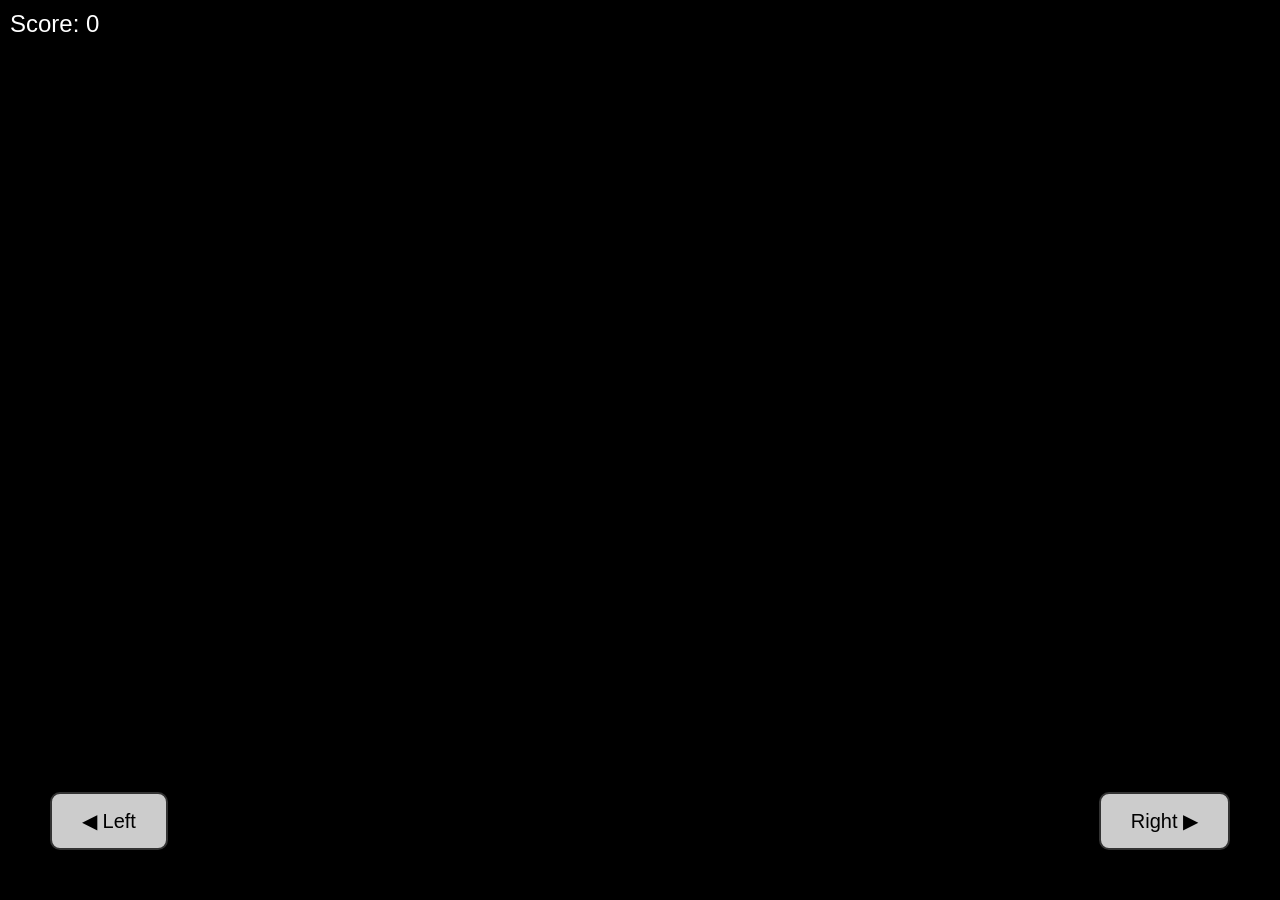
==== commit 8f7fc17f: "Update index.html" ====
--- a/index.html
+++ b/index.html
@@ -1,118 +1,77 @@
 <!DOCTYPE html>
 <html lang="en">
 <head>
-  <meta charset="UTF-8" />
-
-  <meta
-    name="viewport"
-    content="width=device-width, initial-scale=1.0, maximum-scale=1.0, user-scalable=no"
-  />
-
-  <title>Run-Ride</title>
-
-  <link rel="stylesheet" href="style.css" />
-
-  <script src="https://cdn.babylonjs.com/babylon.js"></script>
+    <meta charset="UTF-8">
+    <meta name="viewport" content="width=device-width, initial-scale=1.0, user-scalable=no">
+    <title>Sky Run</title>
+    <script src="https://cdn.babylonjs.com/babylon.js"></script>
+    <style>
+        html, body {
+            margin: 0;
+            padding: 0;
+            width: 100%;
+            height: 100%;
+            overflow: hidden;
+            background: #000;
+        }
+        
+        #renderCanvas {
+            width: 100%;
+            height: 100%;
+            touch-action: pan-y;
+            display: block;
+        }
+        
+        .game-button {
+            position: absolute;
+            z-index: 100;
+            pointer-events: auto;
+            background: rgba(255, 255, 255, 0.8);
+            border: 2px solid #333;
+            border-radius: 10px;
+            padding: 15px 30px;
+            font-size: 20px;
+            cursor: pointer;
+            user-select: none;
+            -webkit-user-select: none;
+            touch-action: manipulation;
+        }
+        
+        .game-button:active {
+            background: rgba(255, 255, 255, 1);
+        }
+        
+        #leftBtn {
+            bottom: 50px;
+            left: 50px;
+        }
+        
+        #rightBtn {
+            bottom: 50px;
+            right: 50px;
+        }
+        
+        #score {
+            position: absolute;
+            top: 10px;
+            left: 10px;
+            font-size: 24px;
+            color: white;
+            font-family: Arial, sans-serif;
+            z-index: 100;
+            text-shadow: 2px 2px 4px rgba(0,0,0,0.5);
+            pointer-events: none;
+        }
+    </style>
 </head>
-
 <body>
-  <div id="hud">
-    <div class="stat">
-      <span>SCORE</span>
-      <strong id="score">0</strong>
-    </div>
-
-    <h1>RUN-RIDE</h1>
-
-    <div class="stat">
-      <span>COINS</span>
-      <strong id="coins">0</strong>
-    </div>
-
-    <div class="stat distance-stat">
-      <span>DISTANCE</span>
-      <strong id="distance">0m</strong>
-    </div>
-
-    <div class="stat best-stat">
-      <span>BEST</span>
-      <strong id="best-score">0</strong>
-    </div>
-  </div>
-
-  <button
-    id="pause-button"
-    class="pause-button"
-    type="button"
-    aria-label="Pause game"
-  >
-    Ⅱ
-  </button>
-
-  <canvas id="gameCanvas"></canvas>
-
-  <div id="start-screen" class="screen">
-    <h2>RUN-RIDE</h2>
-
-    <img
-      src="image.jpg (2).png"
-      alt="Run-Ride male and female runners"
-      class="runner-picture"
-    />
-
-    <p>Choose your runner</p>
-
-    <div class="character-buttons">
-      <button
-        id="male-button"
-        class="character-button selected"
-        type="button"
-      >
-        MALE RUNNER
-      </button>
-
-      <button
-        id="female-button"
-        class="character-button"
-        type="button"
-      >
-        FEMALE RUNNER
-      </button>
-    </div>
-
-    <p class="instructions">
-      Swipe left or right to change lanes.<br />
-      Swipe up to jump over barriers.
-    </p>
-
-    <button id="start-button" type="button">
-      TAP TO PLAY
-    </button>
-  </div>
-
-  <div id="game-over-screen" class="screen hidden">
-    <h2>GAME OVER</h2>
-
-    <p>
-      Final score:
-      <span id="final-score">0</span>
-    </p>
-
-    <button id="restart-button" type="button">
-      PLAY AGAIN
-    </button>
-  </div>
-
-  <div id="pause-screen" class="screen hidden">
-    <h2>PAUSED</h2>
-
-    <p>Your Run-Ride game is waiting.</p>
-
-    <button id="resume-button" type="button">
-      CONTINUE
-    </button>
-  </div>
-
-  <script src="game.js"></script>
+    <div id="score">Score: 0</div>
+    
+    <button id="leftBtn" class="game-button">◀ Left</button>
+    <button id="rightBtn" class="game-button">Right ▶</button>
+    
+    <canvas id="renderCanvas"></canvas>
+    
+    <script src="game.js"></script>
 </body>
 </html>
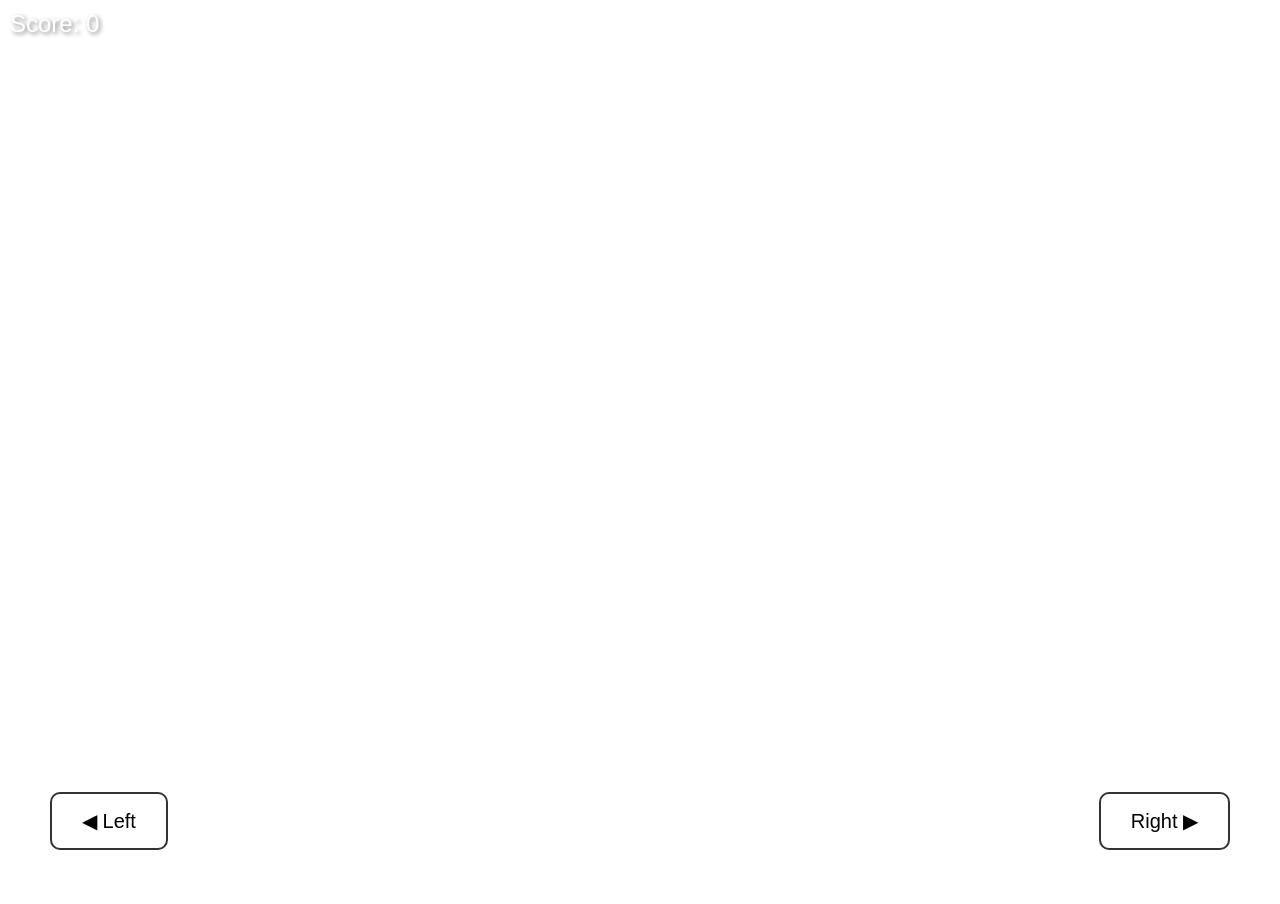
==== commit 53189b49: "Update index.html" ====
--- a/index.html
+++ b/index.html
@@ -2,7 +2,7 @@
 <html lang="en">
 <head>
     <meta charset="UTF-8">
-    <meta name="viewport" content="width=device-width, initial-scale=1.0, user-scalable=no">
+    <meta name="viewport" content="width=device-width, initial-scale=1.0">
     <title>Sky Run</title>
     <script src="https://cdn.babylonjs.com/babylon.js"></script>
     <style>
@@ -12,14 +12,12 @@
             width: 100%;
             height: 100%;
             overflow: hidden;
-            background: #000;
         }
         
         #renderCanvas {
             width: 100%;
             height: 100%;
             touch-action: pan-y;
-            display: block;
         }
         
         .game-button {
@@ -33,8 +31,6 @@
             font-size: 20px;
             cursor: pointer;
             user-select: none;
-            -webkit-user-select: none;
-            touch-action: manipulation;
         }
         
         .game-button:active {
@@ -57,10 +53,9 @@
             left: 10px;
             font-size: 24px;
             color: white;
-            font-family: Arial, sans-serif;
+            font-family: Arial;
             z-index: 100;
             text-shadow: 2px 2px 4px rgba(0,0,0,0.5);
-            pointer-events: none;
         }
     </style>
 </head>
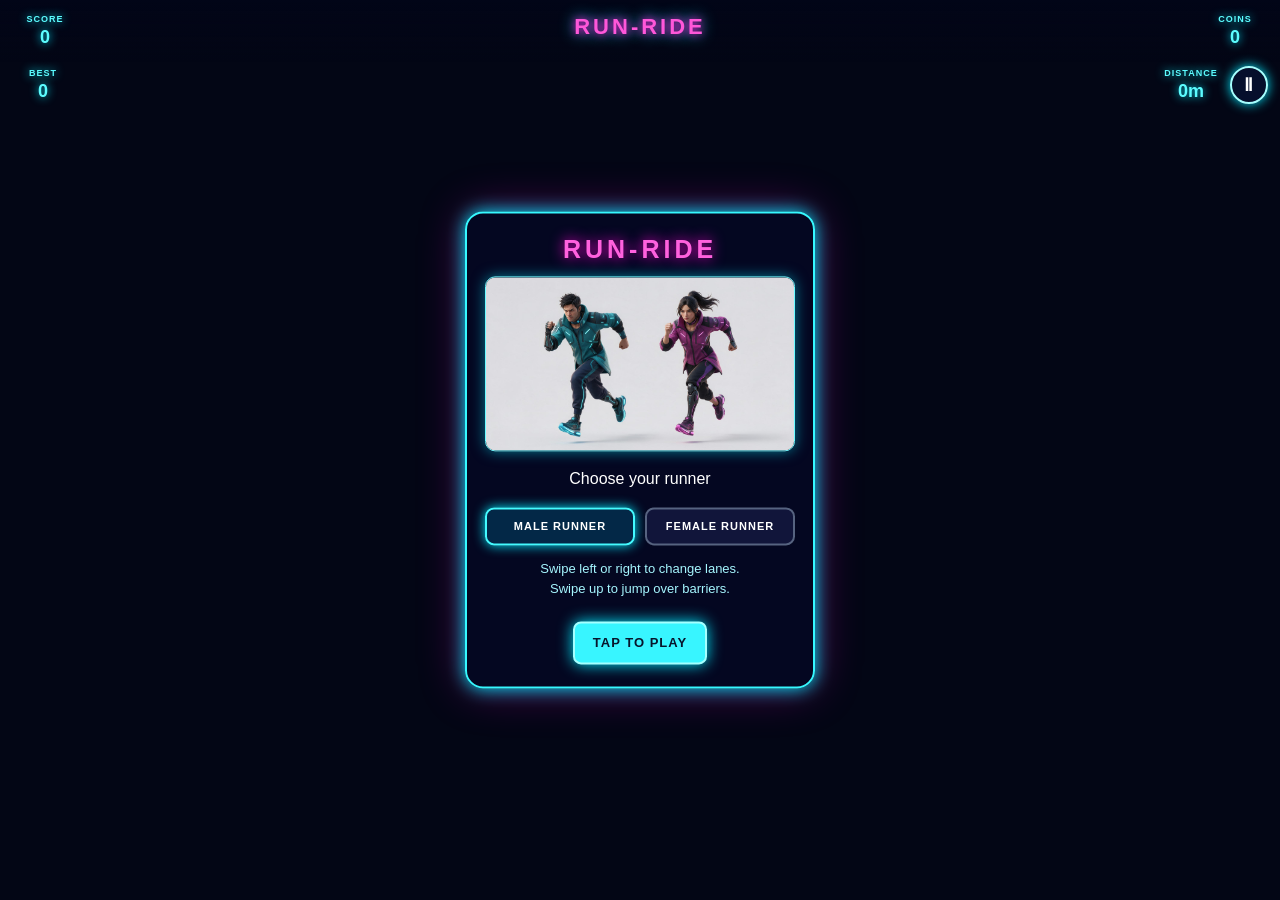
==== commit 18bea8a3: "Update index.html" ====
--- a/index.html
+++ b/index.html
@@ -1,72 +1,118 @@
 <!DOCTYPE html>
 <html lang="en">
 <head>
-    <meta charset="UTF-8">
-    <meta name="viewport" content="width=device-width, initial-scale=1.0">
-    <title>Sky Run</title>
-    <script src="https://cdn.babylonjs.com/babylon.js"></script>
-    <style>
-        html, body {
-            margin: 0;
-            padding: 0;
-            width: 100%;
-            height: 100%;
-            overflow: hidden;
-        }
-        
-        #renderCanvas {
-            width: 100%;
-            height: 100%;
-            touch-action: pan-y;
-        }
-        
-        .game-button {
-            position: absolute;
-            z-index: 100;
-            pointer-events: auto;
-            background: rgba(255, 255, 255, 0.8);
-            border: 2px solid #333;
-            border-radius: 10px;
-            padding: 15px 30px;
-            font-size: 20px;
-            cursor: pointer;
-            user-select: none;
-        }
-        
-        .game-button:active {
-            background: rgba(255, 255, 255, 1);
-        }
-        
-        #leftBtn {
-            bottom: 50px;
-            left: 50px;
-        }
-        
-        #rightBtn {
-            bottom: 50px;
-            right: 50px;
-        }
-        
-        #score {
-            position: absolute;
-            top: 10px;
-            left: 10px;
-            font-size: 24px;
-            color: white;
-            font-family: Arial;
-            z-index: 100;
-            text-shadow: 2px 2px 4px rgba(0,0,0,0.5);
-        }
-    </style>
+  <meta charset="UTF-8" />
+
+  <meta
+    name="viewport"
+    content="width=device-width, initial-scale=1.0, maximum-scale=1.0, user-scalable=no"
+  />
+
+  <title>Run-Ride</title>
+
+  <link rel="stylesheet" href="style.css" />
+
+  <script src="https://cdn.babylonjs.com/babylon.js"></script>
 </head>
+
 <body>
-    <div id="score">Score: 0</div>
-    
-    <button id="leftBtn" class="game-button">◀ Left</button>
-    <button id="rightBtn" class="game-button">Right ▶</button>
-    
-    <canvas id="renderCanvas"></canvas>
-    
-    <script src="game.js"></script>
+  <div id="hud">
+    <div class="stat">
+      <span>SCORE</span>
+      <strong id="score">0</strong>
+    </div>
+
+    <h1>RUN-RIDE</h1>
+
+    <div class="stat">
+      <span>COINS</span>
+      <strong id="coins">0</strong>
+    </div>
+
+    <div class="stat distance-stat">
+      <span>DISTANCE</span>
+      <strong id="distance">0m</strong>
+    </div>
+
+    <div class="stat best-stat">
+      <span>BEST</span>
+      <strong id="best-score">0</strong>
+    </div>
+  </div>
+
+  <button
+    id="pause-button"
+    class="pause-button"
+    type="button"
+    aria-label="Pause game"
+  >
+    Ⅱ
+  </button>
+
+  <canvas id="gameCanvas"></canvas>
+
+  <div id="start-screen" class="screen">
+    <h2>RUN-RIDE</h2>
+
+    <img
+      src="image.jpg (2).png"
+      alt="Run-Ride male and female runners"
+      class="runner-picture"
+    />
+
+    <p>Choose your runner</p>
+
+    <div class="character-buttons">
+      <button
+        id="male-button"
+        class="character-button selected"
+        type="button"
+      >
+        MALE RUNNER
+      </button>
+
+      <button
+        id="female-button"
+        class="character-button"
+        type="button"
+      >
+        FEMALE RUNNER
+      </button>
+    </div>
+
+    <p class="instructions">
+      Swipe left or right to change lanes.<br />
+      Swipe up to jump over barriers.
+    </p>
+
+    <button id="start-button" type="button">
+      TAP TO PLAY
+    </button>
+  </div>
+
+  <div id="game-over-screen" class="screen hidden">
+    <h2>GAME OVER</h2>
+
+    <p>
+      Final score:
+      <span id="final-score">0</span>
+    </p>
+
+    <button id="restart-button" type="button">
+      PLAY AGAIN
+    </button>
+  </div>
+
+  <div id="pause-screen" class="screen hidden">
+    <h2>PAUSED</h2>
+
+    <p>Your Run-Ride game is waiting.</p>
+
+    <button id="resume-button" type="button">
+      CONTINUE
+    </button>
+  </div>
+
+  <script src="game.js"></script>
 </body>
 </html>
--- a/style.css
+++ b/style.css
@@ -0,0 +1,197 @@
+* {
+  box-sizing: border-box;
+  -webkit-tap-highlight-color: transparent;
+}
+
+html,
+body {
+  width: 100%;
+  height: 100%;
+  margin: 0;
+  overflow: hidden;
+  background: #030615;
+  color: white;
+  font-family: Arial, sans-serif;
+  touch-action: none;
+  user-select: none;
+}
+
+#gameCanvas {
+  display: block;
+  width: 100%;
+  height: 100%;
+  outline: none;
+  touch-action: none;
+}
+
+#hud {
+  position: fixed;
+  top: 0;
+  left: 0;
+  z-index: 10;
+  display: flex;
+  width: 100%;
+  align-items: flex-start;
+  justify-content: space-between;
+  padding: 14px;
+  pointer-events: none;
+  background: linear-gradient(
+    rgba(2, 5, 24, 0.82),
+    rgba(2, 5, 24, 0)
+  );
+}
+
+#hud h1 {
+  margin: 0;
+  color: #ff57d9;
+  font-size: 22px;
+  letter-spacing: 3px;
+  text-shadow:
+    0 0 8px #ff00c8,
+    0 0 16px #00eaff;
+}
+
+.stat {
+  min-width: 62px;
+  color: #5cfcff;
+  text-align: center;
+  text-shadow: 0 0 10px #00eaff;
+}
+
+.stat span {
+  display: block;
+  font-size: 9px;
+  font-weight: bold;
+  letter-spacing: 1px;
+}
+
+.stat strong {
+  display: block;
+  margin-top: 3px;
+  font-size: 18px;
+}
+
+.distance-stat {
+  position: fixed;
+  top: 68px;
+  right: 58px;
+}
+
+.best-stat {
+  position: fixed;
+  top: 68px;
+  left: 12px;
+}
+
+.pause-button {
+  position: fixed;
+  top: 66px;
+  right: 12px;
+  z-index: 30;
+  width: 38px;
+  height: 38px;
+  margin: 0;
+  padding: 0;
+  border: 2px solid #a4ffff;
+  border-radius: 50%;
+  color: white;
+  background: rgba(7, 18, 48, 0.86);
+  box-shadow: 0 0 12px #00eaff;
+  font-size: 18px;
+}
+
+.screen {
+  position: fixed;
+  top: 50%;
+  left: 50%;
+  z-index: 40;
+  width: min(350px, 88vw);
+  max-height: 88vh;
+  overflow-y: auto;
+  padding: 22px 18px;
+  transform: translate(-50%, -50%);
+  border: 2px solid #36f8ff;
+  border-radius: 18px;
+  background: rgba(5, 8, 35, 0.94);
+  box-shadow:
+    0 0 18px #00eaff,
+    0 0 45px rgba(255, 0, 208, 0.35);
+  text-align: center;
+}
+
+.screen h2 {
+  margin: 0 0 12px;
+  color: #ff61de;
+  font-size: 25px;
+  letter-spacing: 4px;
+  text-shadow: 0 0 14px #ff00d4;
+}
+
+.screen p {
+  line-height: 1.5;
+}
+
+.runner-picture {
+  display: block;
+  width: 100%;
+  max-height: 190px;
+  margin: 8px auto 12px;
+  border: 1px solid #6dfaff;
+  border-radius: 10px;
+  object-fit: cover;
+  object-position: center;
+  box-shadow: 0 0 14px rgba(0, 234, 255, 0.5);
+}
+
+.character-buttons {
+  display: flex;
+  gap: 10px;
+  justify-content: center;
+  margin: 14px 0;
+}
+
+.character-button {
+  width: 50%;
+  margin: 0;
+  padding: 11px 6px;
+  border: 2px solid #566380;
+  border-radius: 9px;
+  color: white;
+  background: rgba(19, 23, 62, 0.9);
+  box-shadow: none;
+  font-size: 11px;
+}
+
+.character-button.selected {
+  border-color: #43faff;
+  background: rgba(0, 202, 255, 0.17);
+  box-shadow: 0 0 12px #00eaff;
+}
+
+#female-button.selected {
+  border-color: #ff65df;
+  background: rgba(255, 0, 212, 0.15);
+  box-shadow: 0 0 12px #ff00d4;
+}
+
+.instructions {
+  color: #a6f6ff;
+  font-size: 13px;
+}
+
+button {
+  margin-top: 10px;
+  padding: 12px 18px;
+  border: 2px solid #a4ffff;
+  border-radius: 8px;
+  color: #07152c;
+  background: #38f5ff;
+  box-shadow: 0 0 15px #00eaff;
+  font-size: 13px;
+  font-weight: bold;
+  letter-spacing: 1px;
+}
+
+.hidden {
+  display: none;
+}
